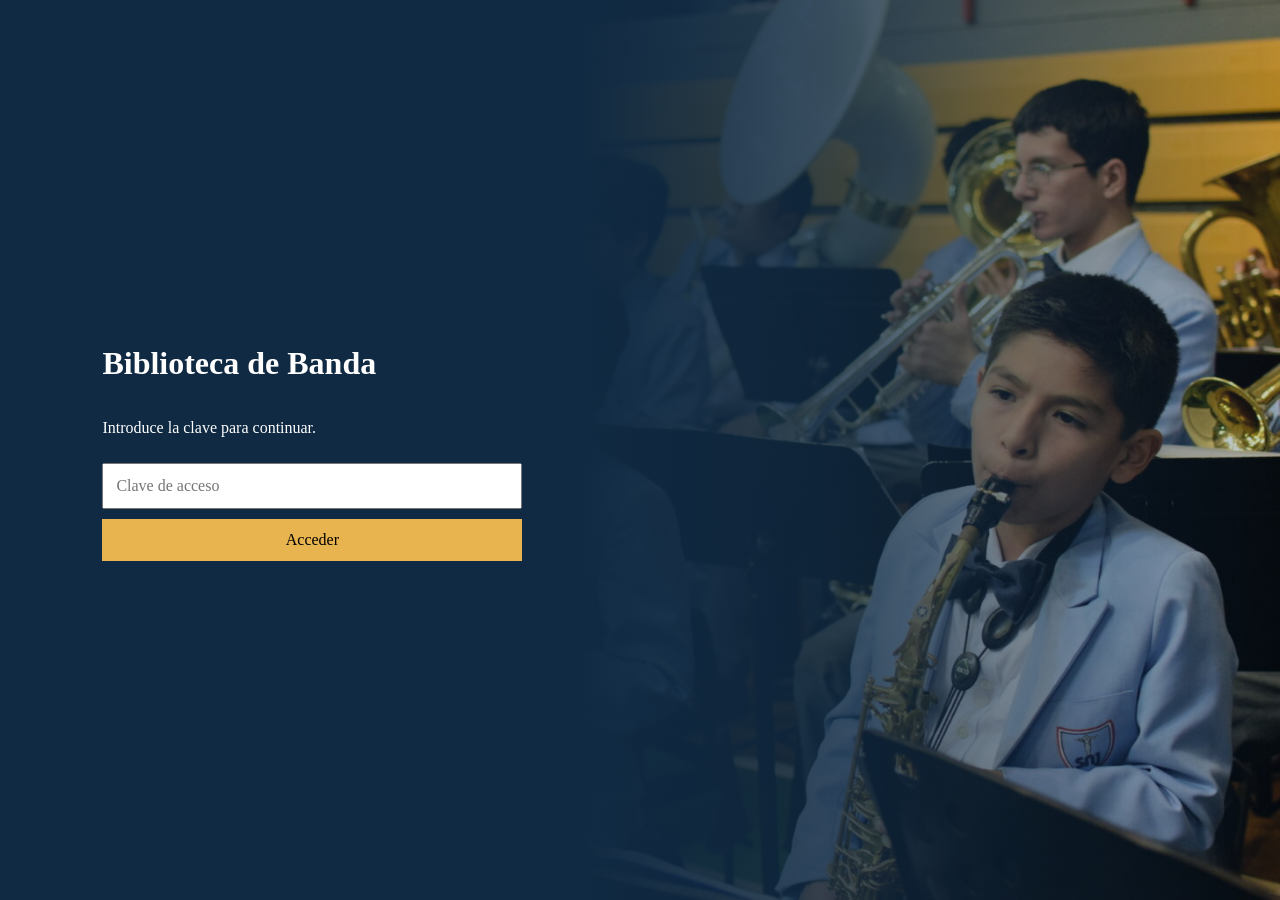
==== Base/index.html @ 55842649 "Mi primer subida" ====
<!DOCTYPE html>
<html lang="es">
<head>
  <meta charset="UTF-8">
  <meta name="viewport" content="width=device-width, initial-scale=1.0">
  <title>Biblioteca de Banda</title>
  <link rel="stylesheet" href="css/style.css">
</head>
<body>
  <main id="login-screen">
    <h1>Biblioteca de Banda</h1>
    <p>Introduce la clave para continuar.</p>

    <form id="login-form">
      <input id="password" type="password" placeholder="Clave de acceso" required>
      <button type="submit">Acceder</button>
      <p id="error-message"></p>
    </form>
  </main>

  <main id="library-screen" hidden>
    <header class="library-header">
      <a class="brand" href="#">Biblioteca <strong>SNJ</strong></a>
      <form id="search-form" class="search-box">
        <input id="score-search" type="search" placeholder="Buscar partituras">
        <button class="search-button" type="submit" aria-label="Buscar">⌕</button>
      </form>
      <div id="search-suggestions" class="search-suggestions" hidden></div>
      <button id="logout-button" type="button">Cerrar sesión</button>
    </header>

    <div class="library-layout">
      <aside class="library-sidebar">
        <div class="sidebar-heading">Mi biblioteca</div>
        <div class="sidebar-link selected">Todas las partituras <span>12</span></div>
        <a id="religious-link" class="sidebar-link category-link" href="#religiosa">Música religiosa <span>2</span></a>
        <a class="sidebar-link category-link" data-category="cumbia" href="#cumbia">Cumbia y folklore <span>1</span></a>
        <a class="sidebar-link category-link" data-category="himnos" href="#himnos">Himnos patrios y cívicos <span>6</span></a>
        <a class="sidebar-link category-link" data-category="miscelaneo" href="#miscelaneo">Misceláneo <span>1</span></a>
        <a class="sidebar-link category-link" data-category="clasica" href="#clasica">Música clásica y ópera <span>2</span></a>
      </aside>

      <section class="scores-area" id="scores">
        <div class="section-intro"><div><p class="eyebrow">Biblioteca de partituras</p><h1>Todo el repertorio de la banda</h1><input class="library-placeholder" type="text" placeholder="Escribe aquí para buscar una partitura"></div></div>
        <div id="category-grid" class="score-grid">
          <a class="category-card library-category" data-category="religiosa" href="#religiosa"><span class="category-icon">✦</span><span><strong>Música religiosa</strong><small>2 repertorios</small></span></a>
          <a class="category-card library-category" data-category="cumbia" href="#cumbia"><span class="category-icon">♫</span><span><strong>Cumbia y folklore</strong><small>1 repertorio</small></span></a>
          <a class="category-card library-category" data-category="himnos" href="#himnos"><span class="category-icon">⚑</span><span><strong>Himnos patrios y cívicos</strong><small>6 repertorios</small></span></a>
          <a class="category-card library-category" data-category="miscelaneo" href="#miscelaneo"><span class="category-icon">✧</span><span><strong>Misceláneo</strong><small>1 repertorio</small></span></a>
          <a class="category-card library-category" data-category="clasica" href="#clasica"><span class="category-icon">♬</span><span><strong>Música clásica y ópera</strong><small>2 repertorios</small></span></a>
        </div>
      </section>

      <aside class="details-panel"><div class="panel-art">♫</div><p class="eyebrow">Partitura seleccionada</p><h2>Marcha SNJ</h2><p class="panel-copy">Banda completa</p><div class="panel-rule"></div><p class="panel-label">Última modificación</p><p class="panel-value">Hoy, 10:24</p></aside>
    </div>

    <section id="religious-screen" class="category-screen" hidden>
      <button id="back-to-library" class="back-button" type="button">← Volver a la biblioteca</button>
      <p class="eyebrow">Categoría</p>
      <h1>Música religiosa</h1>
      <p class="section-description">Repertorio religioso de la banda.</p>
      <div id="category-scores" class="category-grid"></div>
    </section>

    <section id="score-viewer" class="score-viewer" hidden>
      <div class="viewer-toolbar">
        <button id="back-to-category" class="back-button" type="button">← Volver a la categoría</button>
        <div class="viewer-tools">
          <label for="instrument-select">Instrumento</label>
          <select id="instrument-select"><option value="Trompeta">Trompeta</option></select>
          <button id="download-score" class="viewer-action" type="button">Descargar</button>
          <button id="print-score" class="viewer-action" type="button">Imprimir</button>
        </div>
      </div>
      <div class="viewer-layout">
        <div id="score-pages" class="sheet-stage"></div>
        <aside class="viewer-details"><p class="eyebrow">Partitura</p><h1 id="viewer-title">Pescador de hombres</h1><p id="viewer-instrument" class="panel-copy">Trompeta</p><div class="panel-rule"></div><p class="panel-label">Archivo</p><p id="viewer-pages" class="panel-value">1 página disponible</p><p class="viewer-note">Selecciona un instrumento para consultar su partitura.</p></aside>
      </div>
    </section>
  </main>

  <script src="js/script.js"></script>
</body>
</html>
---- Base/css/style.css ----
body {
  margin: 0;
  min-height: 100vh;
  display: grid;
  place-items: center;
  font-family: Georgia, serif;
  background: #102a43;
  color: white;
}

main {
  width: min(90%, 420px);
  text-align: center;
}

input,
button {
  box-sizing: border-box;
  width: 100%;
  padding: 12px;
  margin-top: 10px;
  font: inherit;
}

button {
  cursor: pointer;
  background: #e8b44f;
  border: 0;
}

#error-message {
  color: #ffb4a2;
}
body {
  position: relative;
  min-height: 100vh;
  margin: 0;
  background: #102a43;
}

body.viewer-open { overflow: hidden; }

#logout-button {
  position: fixed;
  right: 24px;
  bottom: 24px;
  width: auto;
  padding: 12px 18px;
  z-index: 10;
}

#library-screen.empty-state {
  display: none;
}

#library-screen[hidden] {
  display: none;
}

#login-screen {
  position: fixed;
  inset: 0;
  width: 100%;
  max-width: none;
  box-sizing: border-box;
  z-index: 5;
  display: grid;
  justify-items: start;
  align-content: center;
  padding: 0 clamp(32px, 8vw, 120px);
  background-color: #102a43;
  background-image:
    linear-gradient(90deg, #102a43 0%, #102a43 45%, rgba(16, 42, 67, 0.82) 65%, rgba(16, 42, 67, 0.2) 100%),
    url("../Multimedia/etqwhjnbwjnhb.jpg");
  background-position: center, right center;
  background-repeat: no-repeat;
  background-size: cover, auto 100%;
}

#login-screen > * {
  width: min(90%, 420px);
  text-align: left;
}

#login-screen[hidden] {
  display: none;
}

#library-screen[hidden] { display: none; }
#religious-screen[hidden], .library-layout[hidden] { display: none; }

#library-screen {
  width: 100%;
  min-height: 100vh;
  color: #f4f7fb;
  background: #102a43;
  font-family: Arial, sans-serif;
}

.library-header { min-height: 70px; display: flex; align-items: center; gap: 28px; padding: 0 4%; background: #0b1f33; border-bottom: 1px solid #274866; }
.brand { color: #fff; font-size: 22px; text-decoration: none; white-space: nowrap; }
.brand strong { color: #e8b44f; }
.search-box { display: flex; align-items: center; gap: 8px; width: min(32vw, 360px); padding: 0 8px 0 14px; border: 1px solid #3a5b76; border-radius: 5px; color: #a9bfd2; }
.search-box input { width: 100%; margin: 0; padding: 0; border: 0; outline: 0; background: transparent; color: #fff; }
.search-button { width: auto; margin: 0; padding: 7px 5px; color: #a9bfd2; background: transparent; font-size: 17px; }
.search-suggestions { position: absolute; top: 58px; left: 50%; z-index: 20; width: min(32vw, 360px); overflow: hidden; background: #0d2338; border: 1px solid #3a5b76; border-radius: 4px; box-shadow: 0 12px 24px rgba(0, 0, 0, .28); transform: translateX(-50%); }
.suggestion-item { display: flex; align-items: center; gap: 10px; width: 100%; margin: 0; padding: 12px; color: #fff; text-align: left; background: transparent; border: 0; border-bottom: 1px solid #274866; }.suggestion-item:hover { background: #1d4565; }.suggestion-icon { color: #e8b44f; font-size: 20px; }.suggestion-item strong, .suggestion-item small { display: block; }.suggestion-item strong { font-size: 12px; }.suggestion-item small { margin-top: 4px; color: #9eb5c8; font-size: 11px; }.suggestion-arrow { margin-left: auto; color: #e8b44f; }.no-suggestions { margin: 0; padding: 14px; color: #9eb5c8; font-size: 13px; }
.main-nav { display: flex; gap: 22px; margin-left: auto; }
.main-nav a { color: #b7c9d8; text-decoration: none; font-size: 14px; }
.main-nav a.active { color: #e8b44f; }
#logout-button { position: static; width: auto; margin: 0; padding: 10px 14px; color: #102a43; background: #e8b44f; border-radius: 3px; }
.library-layout { display: grid; grid-template-columns: 220px minmax(0, 1fr) 260px; min-height: calc(100vh - 70px); }
.library-sidebar { padding: 28px 16px; background: #0d2338; border-right: 1px solid #274866; }
.sidebar-heading { display: flex; justify-content: space-between; margin: 0 12px 22px; color: #fff; font-weight: bold; }
.icon-button { width: auto; margin: 0; padding: 0 8px; color: #e8b44f; background: transparent; font-size: 22px; }
.sidebar-link { display: flex; justify-content: space-between; padding: 12px; color: #a9bfd2; text-decoration: none; font-size: 14px; border-radius: 4px; }
.sidebar-link.selected, .sidebar-link:hover { color: #fff; background: #1d4565; }
.sidebar-link.category-link { color: #e8b44f; margin-top: 6px; }
.sidebar-section-title { margin: 28px 12px 8px; color: #6f8ca3; font-size: 11px; text-transform: uppercase; }
.scores-area { padding: 46px clamp(24px, 5vw, 72px); }
.section-intro { display: flex; align-items: end; justify-content: space-between; gap: 20px; margin-bottom: 34px; }
.eyebrow { margin: 0 0 9px; color: #e8b44f; font-size: 11px; letter-spacing: 1px; text-transform: uppercase; }
.section-intro h1 { margin: 0; font-size: 36px; }
.library-placeholder { width: min(100%, 460px); margin-top: 16px; padding: 11px 14px; color: #fff; background: #0d2338; border: 1px solid #3a5b76; border-radius: 3px; outline: 0; }
.library-placeholder::placeholder { color: #7894aa; }
.section-description, .score-details p, .panel-copy { color: #9eb5c8; }
.primary-button, .open-button { width: auto; margin: 0; padding: 12px 16px; color: #102a43; background: #e8b44f; border-radius: 3px; }
.score-grid { display: grid; grid-template-columns: repeat(auto-fit, minmax(190px, 1fr)); gap: 20px; }
.score-card { overflow: hidden; background: #173b59; border: 1px solid #2a526f; border-radius: 5px; }
.score-cover { height: 190px; display: flex; flex-direction: column; align-items: center; justify-content: center; gap: 12px; color: #fff; text-align: center; }
.score-cover span { font-size: 42px; color: #e8b44f; }.score-cover strong { font-size: 18px; letter-spacing: 1px; }.cover-blue { background: #1e5273; }.cover-gold { background: #816632; }.cover-photo { background: #12304a; }.cover-photo img { width: 100%; height: 100%; object-fit: cover; }
.score-details { padding: 16px; }.score-details h2 { margin: 0 0 7px; font-size: 17px; }.score-details p { margin: 0 0 14px; font-size: 13px; }.score-tag { color: #b9d7df; font-size: 12px; }
.details-panel { padding: 40px 24px; background: #0d2338; border-left: 1px solid #274866; }.panel-art { height: 170px; display: grid; place-items: center; margin-bottom: 28px; color: #e8b44f; background: #1d4565; font-size: 80px; }.details-panel h2 { margin: 0 0 8px; font-size: 25px; }.panel-rule { margin: 28px 0; border-top: 1px solid #274866; }.panel-label { margin: 0 0 5px; color: #7894aa; font-size: 12px; }.panel-value { margin: 0 0 28px; }.open-button { width: 100%; }
.category-screen { min-height: calc(100vh - 70px); padding: 48px clamp(24px, 7vw, 110px); background: #102a43; }
.back-button { width: auto; margin: 0 0 48px; padding: 10px 14px; color: #b7c9d8; background: #173b59; border: 1px solid #3a5b76; border-radius: 3px; }
.category-screen h1 { margin: 0; font-size: 38px; }.category-grid { display: grid; grid-template-columns: repeat(auto-fit, minmax(250px, 1fr)); gap: 18px; max-width: 760px; margin-top: 36px; }.category-card { display: flex; align-items: center; gap: 18px; padding: 24px; color: #fff; text-decoration: none; background: #173b59; border: 1px solid #2a526f; border-radius: 5px; }.category-card:hover { border-color: #e8b44f; background: #1d4565; }.category-icon { display: grid; place-items: center; flex: 0 0 52px; width: 52px; height: 52px; color: #e8b44f; background: #0d2338; font-size: 28px; }.category-card strong, .category-card small { display: block; }.category-card small { margin-top: 7px; color: #9eb5c8; font-size: 13px; }.instrument-list { display: flex; flex-wrap: wrap; gap: 6px; }.instrument-info { padding: 3px 7px; color: #d5e5ef; background: #0d2b45; border-radius: 3px; }.no-instruments { color: #7894aa; font-style: italic; }

@media (max-width: 900px) { .library-layout { grid-template-columns: 180px minmax(0, 1fr); }.details-panel { display: none; }.main-nav { display: none; } }
@media (max-width: 600px) { .library-header { flex-wrap: wrap; padding: 14px 5%; }.search-box { order: 3; width: 100%; }.library-layout { display: block; }.library-sidebar { display: none; }.scores-area { padding: 32px 5%; }.section-intro { align-items: start; flex-direction: column; }.section-intro h1 { font-size: 30px; } }

@media (max-width: 700px) {
  #login-screen {
    background-image: none;
  }
}

#score-viewer[hidden] { display: none; }
.score-viewer { height: 100vh; overflow: hidden; background: #102a43; }
.viewer-toolbar { display: flex; align-items: center; justify-content: space-between; padding: 22px 4%; background: #0d2338; border-bottom: 1px solid #274866; }
.viewer-toolbar .back-button { margin: 0; }
.viewer-tools { display: flex; align-items: center; flex-wrap: wrap; gap: 12px; color: #b7c9d8; font-size: 13px; }
.viewer-tools select { min-width: 180px; padding: 10px 12px; color: #fff; background: #102a43; border: 1px solid #3a5b76; border-radius: 3px; }
.viewer-action { width: auto; margin: 0; padding: 10px 12px; color: #102a43; background: #e8b44f; border-radius: 3px; }
.viewer-layout { display: grid; grid-template-columns: minmax(0, 1fr) 280px; height: calc(100vh - 139px); }
.sheet-stage { display: grid; place-items: start center; row-gap: 18px; padding: 36px; overflow-y: auto; overflow-x: hidden; background: #1a2936; }
.sheet-stage img { display: block; width: min(100%, 800px); height: auto; object-fit: contain; box-shadow: 0 10px 30px rgba(0, 0, 0, .3); }
.viewer-details { padding: 44px 26px; background: #0d2338; border-left: 1px solid #274866; }
.viewer-details h1 { margin: 0 0 8px; font-size: 25px; }
.viewer-note { color: #9eb5c8; line-height: 1.5; font-size: 13px; }
@media (max-width: 700px) { .viewer-toolbar { align-items: stretch; flex-direction: column; gap: 14px; }.viewer-tools { justify-content: space-between; }.viewer-layout { display: block; height: calc(100vh - 139px); }.sheet-stage { height: 70vh; box-sizing: border-box; padding: 18px 10px; }.viewer-details { height: calc(30vh - 1px); box-sizing: border-box; overflow-y: auto; border-top: 1px solid #274866; border-left: 0; padding: 24px 20px; } }
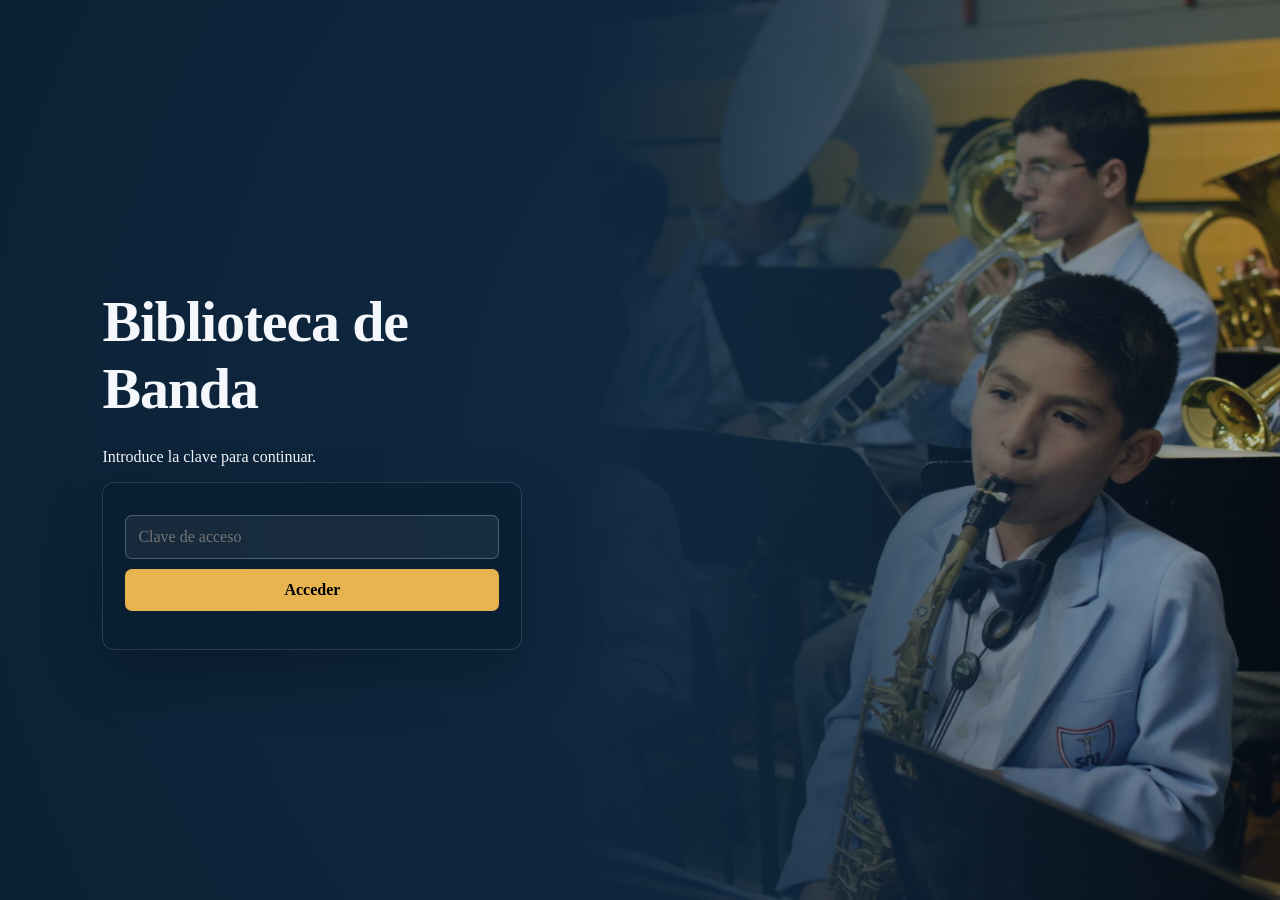
==== commit 36940d04: "Actualiza la biblioteca de partituras" ====
--- a/Base/index.html
+++ b/Base/index.html
@@ -20,12 +20,15 @@
 
   <main id="library-screen" hidden>
     <header class="library-header">
+      <img class="library-logo" src="Multimedia/logo.png" alt="Logo de la Biblioteca SNJ">
       <a class="brand" href="#">Biblioteca <strong>SNJ</strong></a>
-      <form id="search-form" class="search-box">
-        <input id="score-search" type="search" placeholder="Buscar partituras">
-        <button class="search-button" type="submit" aria-label="Buscar">⌕</button>
-      </form>
-      <div id="search-suggestions" class="search-suggestions" hidden></div>
+      <div class="search-container">
+        <form id="search-form" class="search-box" autocomplete="off">
+          <input id="score-search" type="search" placeholder="Buscar partituras" autocomplete="off">
+          <button class="search-button" type="submit" aria-label="Buscar">⌕</button>
+        </form>
+        <div id="search-suggestions" class="search-suggestions" hidden></div>
+      </div>
       <button id="logout-button" type="button">Cerrar sesión</button>
     </header>
 
@@ -41,7 +44,24 @@
       </aside>
 
       <section class="scores-area" id="scores">
-        <div class="section-intro"><div><p class="eyebrow">Biblioteca de partituras</p><h1>Todo el repertorio de la banda</h1><input class="library-placeholder" type="text" placeholder="Escribe aquí para buscar una partitura"></div></div>
+        <div class="section-intro">
+          <div class="intro-copy">
+            <p class="eyebrow">Biblioteca de partituras</p>
+            <h1>Todo el repertorio de la banda</h1>
+          </div>
+          <aside class="music-moment" aria-live="polite">
+            <img id="instrument-logo" class="instrument-logo" src="Multimedia/logos/clarinete.png" alt="Clarinete">
+            <p id="instrument-name" class="instrument-name">Clarinete</p>
+            <p id="music-quote">Cada ensayo convierte el esfuerzo en armonía.</p>
+            <small>Encuentra tu próxima interpretación.</small>
+          </aside>
+        </div>
+        <div class="library-overview" aria-label="Resumen de la biblioteca">
+          <div><strong>12</strong><span>repertorios</span></div>
+          <div><strong>5</strong><span>categorías</span></div>
+          <div><strong>7</strong><span>instrumentos</span></div>
+          <p>Selecciona una categoría para comenzar</p>
+        </div>
         <div id="category-grid" class="score-grid">
           <a class="category-card library-category" data-category="religiosa" href="#religiosa"><span class="category-icon">✦</span><span><strong>Música religiosa</strong><small>2 repertorios</small></span></a>
           <a class="category-card library-category" data-category="cumbia" href="#cumbia"><span class="category-icon">♫</span><span><strong>Cumbia y folklore</strong><small>1 repertorio</small></span></a>
--- a/Base/css/style.css
+++ b/Base/css/style.css
@@ -97,13 +97,15 @@
   font-family: Arial, sans-serif;
 }
 
-.library-header { min-height: 70px; display: flex; align-items: center; gap: 28px; padding: 0 4%; background: #0b1f33; border-bottom: 1px solid #274866; }
+.library-header { min-height: 70px; display: flex; align-items: center; gap: 6px; padding: 0 4% 0 8px; background: #0b1f33; border-bottom: 1px solid #274866; }
+.library-logo { display: block; flex: 0 0 auto; width: 120px; height: 48px; object-fit: contain; }
 .brand { color: #fff; font-size: 22px; text-decoration: none; white-space: nowrap; }
 .brand strong { color: #e8b44f; }
-.search-box { display: flex; align-items: center; gap: 8px; width: min(32vw, 360px); padding: 0 8px 0 14px; border: 1px solid #3a5b76; border-radius: 5px; color: #a9bfd2; }
+.search-container { position: relative; flex: 0 1 360px; width: min(32vw, 360px); }
+.search-box { display: flex; align-items: center; gap: 8px; width: 100%; padding: 0 8px 0 14px; border: 1px solid #3a5b76; border-radius: 5px; color: #a9bfd2; }
 .search-box input { width: 100%; margin: 0; padding: 0; border: 0; outline: 0; background: transparent; color: #fff; }
 .search-button { width: auto; margin: 0; padding: 7px 5px; color: #a9bfd2; background: transparent; font-size: 17px; }
-.search-suggestions { position: absolute; top: 58px; left: 50%; z-index: 20; width: min(32vw, 360px); overflow: hidden; background: #0d2338; border: 1px solid #3a5b76; border-radius: 4px; box-shadow: 0 12px 24px rgba(0, 0, 0, .28); transform: translateX(-50%); }
+.search-suggestions { position: absolute; top: calc(100% + 8px); left: 0; z-index: 20; width: 100%; overflow: hidden; background: #0d2338; border: 1px solid #3a5b76; border-radius: 4px; box-shadow: 0 12px 24px rgba(0, 0, 0, .28); }
 .suggestion-item { display: flex; align-items: center; gap: 10px; width: 100%; margin: 0; padding: 12px; color: #fff; text-align: left; background: transparent; border: 0; border-bottom: 1px solid #274866; }.suggestion-item:hover { background: #1d4565; }.suggestion-icon { color: #e8b44f; font-size: 20px; }.suggestion-item strong, .suggestion-item small { display: block; }.suggestion-item strong { font-size: 12px; }.suggestion-item small { margin-top: 4px; color: #9eb5c8; font-size: 11px; }.suggestion-arrow { margin-left: auto; color: #e8b44f; }.no-suggestions { margin: 0; padding: 14px; color: #9eb5c8; font-size: 13px; }
 .main-nav { display: flex; gap: 22px; margin-left: auto; }
 .main-nav a { color: #b7c9d8; text-decoration: none; font-size: 14px; }
@@ -118,14 +120,27 @@
 .sidebar-link.category-link { color: #e8b44f; margin-top: 6px; }
 .sidebar-section-title { margin: 28px 12px 8px; color: #6f8ca3; font-size: 11px; text-transform: uppercase; }
 .scores-area { padding: 46px clamp(24px, 5vw, 72px); }
-.section-intro { display: flex; align-items: end; justify-content: space-between; gap: 20px; margin-bottom: 34px; }
+.section-intro { display: flex; align-items: center; justify-content: space-between; gap: clamp(28px, 7vw, 100px); margin-bottom: 34px; }
+.intro-copy { flex: 1 1 500px; text-align: center; }
 .eyebrow { margin: 0 0 9px; color: #e8b44f; font-size: 11px; letter-spacing: 1px; text-transform: uppercase; }
-.section-intro h1 { margin: 0; font-size: 36px; }
+.section-intro h1 { max-width: 620px; margin: 0 auto; font-size: 36px; }
+.music-moment { position: relative; flex: 0 1 330px; height: 330px; padding: 30px; overflow: hidden; border: 1px solid var(--line); border-radius: 12px; background: linear-gradient(145deg, rgba(32, 84, 118, .78), rgba(13, 35, 56, .9)); box-shadow: 0 16px 30px rgba(0, 0, 0, .14); }
+.instrument-logo { display: block; width: 100%; height: 106px; margin: 0 auto 12px; object-fit: contain; border-radius: 8px; }
+.instrument-name { margin: 0 0 16px; color: var(--gold); font-size: 12px; letter-spacing: .08em; text-align: center; text-transform: uppercase; }
+.music-moment #music-quote { position: relative; z-index: 1; height: 96px; margin: 0; color: var(--ink); font-family: Georgia, serif; font-size: 21px; line-height: 1.25; overflow: hidden; }
+.music-moment small { color: var(--muted); font-size: 12px; }
+.phrase-changing { opacity: .25; transform: translateY(4px); transition: opacity .18s ease, transform .18s ease; }
+.section-intro .section-description { max-width: 560px; margin: 18px 0 0; line-height: 1.6; }
 .library-placeholder { width: min(100%, 460px); margin-top: 16px; padding: 11px 14px; color: #fff; background: #0d2338; border: 1px solid #3a5b76; border-radius: 3px; outline: 0; }
 .library-placeholder::placeholder { color: #7894aa; }
 .section-description, .score-details p, .panel-copy { color: #9eb5c8; }
 .primary-button, .open-button { width: auto; margin: 0; padding: 12px 16px; color: #102a43; background: #e8b44f; border-radius: 3px; }
 .score-grid { display: grid; grid-template-columns: repeat(auto-fit, minmax(190px, 1fr)); gap: 20px; }
+.library-overview { display: flex; align-items: center; gap: 28px; max-width: 760px; margin: 0 0 28px; padding: 18px 22px; border: 1px solid var(--line); border-radius: 10px; background: rgba(13, 35, 56, .62); }
+.library-overview div { display: grid; gap: 3px; min-width: 78px; }
+.library-overview strong { color: var(--gold); font-family: Georgia, serif; font-size: 25px; }
+.library-overview span { color: var(--muted); font-size: 11px; text-transform: uppercase; letter-spacing: .06em; }
+.library-overview p { margin: 0 0 0 auto; color: var(--ink); font-size: 13px; }
 .score-card { overflow: hidden; background: #173b59; border: 1px solid #2a526f; border-radius: 5px; }
 .score-cover { height: 190px; display: flex; flex-direction: column; align-items: center; justify-content: center; gap: 12px; color: #fff; text-align: center; }
 .score-cover span { font-size: 42px; color: #e8b44f; }.score-cover strong { font-size: 18px; letter-spacing: 1px; }.cover-blue { background: #1e5273; }.cover-gold { background: #816632; }.cover-photo { background: #12304a; }.cover-photo img { width: 100%; height: 100%; object-fit: cover; }
@@ -136,7 +151,7 @@
 .category-screen h1 { margin: 0; font-size: 38px; }.category-grid { display: grid; grid-template-columns: repeat(auto-fit, minmax(250px, 1fr)); gap: 18px; max-width: 760px; margin-top: 36px; }.category-card { display: flex; align-items: center; gap: 18px; padding: 24px; color: #fff; text-decoration: none; background: #173b59; border: 1px solid #2a526f; border-radius: 5px; }.category-card:hover { border-color: #e8b44f; background: #1d4565; }.category-icon { display: grid; place-items: center; flex: 0 0 52px; width: 52px; height: 52px; color: #e8b44f; background: #0d2338; font-size: 28px; }.category-card strong, .category-card small { display: block; }.category-card small { margin-top: 7px; color: #9eb5c8; font-size: 13px; }.instrument-list { display: flex; flex-wrap: wrap; gap: 6px; }.instrument-info { padding: 3px 7px; color: #d5e5ef; background: #0d2b45; border-radius: 3px; }.no-instruments { color: #7894aa; font-style: italic; }
 
 @media (max-width: 900px) { .library-layout { grid-template-columns: 180px minmax(0, 1fr); }.details-panel { display: none; }.main-nav { display: none; } }
-@media (max-width: 600px) { .library-header { flex-wrap: wrap; padding: 14px 5%; }.search-box { order: 3; width: 100%; }.library-layout { display: block; }.library-sidebar { display: none; }.scores-area { padding: 32px 5%; }.section-intro { align-items: start; flex-direction: column; }.section-intro h1 { font-size: 30px; } }
+@media (max-width: 600px) { .library-header { flex-wrap: wrap; padding: 14px 5%; }.search-container { order: 3; width: 100%; flex-basis: 100%; }.library-layout { display: block; }.library-sidebar { display: none; }.scores-area { padding: 32px 5%; }.section-intro { align-items: start; flex-direction: column; }.section-intro h1 { font-size: 30px; } }
 
 @media (max-width: 700px) {
   #login-screen {
@@ -157,4 +172,107 @@
 .viewer-details { padding: 44px 26px; background: #0d2338; border-left: 1px solid #274866; }
 .viewer-details h1 { margin: 0 0 8px; font-size: 25px; }
 .viewer-note { color: #9eb5c8; line-height: 1.5; font-size: 13px; }
-@media (max-width: 700px) { .viewer-toolbar { align-items: stretch; flex-direction: column; gap: 14px; }.viewer-tools { justify-content: space-between; }.viewer-layout { display: block; height: calc(100vh - 139px); }.sheet-stage { height: 70vh; box-sizing: border-box; padding: 18px 10px; }.viewer-details { height: calc(30vh - 1px); box-sizing: border-box; overflow-y: auto; border-top: 1px solid #274866; border-left: 0; padding: 24px 20px; } }+@media (max-width: 700px) { .viewer-toolbar { align-items: stretch; flex-direction: column; gap: 14px; }.viewer-tools { justify-content: space-between; }.viewer-layout { display: block; height: calc(100vh - 139px); }.sheet-stage { height: 70vh; box-sizing: border-box; padding: 18px 10px; }.viewer-details { height: calc(30vh - 1px); box-sizing: border-box; overflow-y: auto; border-top: 1px solid #274866; border-left: 0; padding: 24px 20px; } }
+
+/* Visual polish and shared interaction states */
+:root {
+  --ink: #f4f7fb;
+  --muted: #9eb5c8;
+  --quiet: #7894aa;
+  --navy: #081a2b;
+  --surface: #0d2338;
+  --surface-raised: #173b59;
+  --surface-hover: #205476;
+  --line: rgba(154, 190, 214, .2);
+  --gold: #f0bd59;
+  --gold-soft: rgba(240, 189, 89, .14);
+  --ease-out: cubic-bezier(.2, .8, .2, 1);
+}
+
+* { box-sizing: border-box; }
+
+html { scroll-behavior: smooth; }
+
+body { background: var(--navy); color: var(--ink); }
+
+button,
+input,
+select { transition: border-color .2s ease, background-color .2s ease, color .2s ease, box-shadow .2s ease, transform .2s var(--ease-out); }
+
+button:hover { transform: translateY(-1px); }
+button:active { transform: translateY(0); }
+
+button:focus-visible,
+a:focus-visible,
+input:focus-visible,
+select:focus-visible { outline: 2px solid var(--gold); outline-offset: 3px; }
+
+#login-screen { background-color: var(--navy); }
+
+#login-screen::after { content: ""; position: absolute; inset: 0; pointer-events: none; background: radial-gradient(circle at 75% 50%, transparent 0 14%, rgba(8, 26, 43, .18) 45%, rgba(8, 26, 43, .58) 100%); }
+#login-screen > * { position: relative; z-index: 1; animation: rise-in .7s var(--ease-out) both; }
+#login-screen > p { animation-delay: .08s; }
+#login-screen > form { animation-delay: .16s; }
+#login-screen h1 { margin-bottom: 10px; font-size: clamp(36px, 5vw, 58px); letter-spacing: -.02em; }
+#login-screen form { padding: 22px; background: rgba(8, 26, 43, .54); border: 1px solid var(--line); border-radius: 12px; box-shadow: 0 24px 60px rgba(0, 0, 0, .24); backdrop-filter: blur(8px); }
+#login-screen input { border: 1px solid rgba(154, 190, 214, .35); border-radius: 7px; background: rgba(255, 255, 255, .06); color: var(--ink); }
+#login-screen input:focus { border-color: var(--gold); background: rgba(255, 255, 255, .1); box-shadow: 0 0 0 4px var(--gold-soft); }
+#login-screen button { border-radius: 7px; font-weight: 700; }
+
+.library-header { position: sticky; top: 0; z-index: 15; min-height: 76px; background: rgba(8, 26, 43, .9); border-bottom-color: var(--line); box-shadow: 0 8px 24px rgba(0, 0, 0, .12); backdrop-filter: blur(14px); }
+.brand { font-family: Georgia, serif; font-size: 24px; letter-spacing: -.03em; }
+.search-box { height: 42px; background: rgba(255, 255, 255, .04); border-color: var(--line); border-radius: 9px; }
+.search-box:focus-within { border-color: var(--gold); box-shadow: 0 0 0 4px var(--gold-soft); }
+#logout-button, .viewer-action { border-radius: 7px; box-shadow: 0 8px 18px rgba(240, 189, 89, .12); }
+
+.library-layout { min-height: calc(100vh - 76px); }
+.library-sidebar { padding-top: 34px; background: rgba(7, 24, 40, .72); border-right-color: var(--line); }
+.sidebar-link { margin-bottom: 3px; border: 1px solid transparent; transition: background-color .2s ease, border-color .2s ease, color .2s ease, transform .2s var(--ease-out); }
+.sidebar-link:hover { transform: translateX(3px); }
+.sidebar-link.selected { background: var(--gold-soft); border-color: rgba(240, 189, 89, .18); }
+
+.scores-area { padding-top: clamp(38px, 6vw, 82px); background: radial-gradient(circle at 80% 10%, rgba(32, 84, 118, .22), transparent 34%); }
+.section-intro { margin-bottom: 42px; }
+.section-intro h1 { max-width: 620px; font-family: Georgia, serif; font-size: clamp(34px, 4vw, 52px); line-height: 1.04; letter-spacing: -.035em; }
+.library-placeholder { height: 48px; border-radius: 8px; background: rgba(13, 35, 56, .82); border-color: var(--line); }
+.library-placeholder:focus { border-color: var(--gold); box-shadow: 0 0 0 4px var(--gold-soft); }
+.score-grid, .category-grid { gap: 16px; }
+.category-card { position: relative; overflow: hidden; border-radius: 10px; border-color: var(--line); background: linear-gradient(145deg, rgba(32, 84, 118, .7), rgba(13, 35, 56, .92)); box-shadow: 0 8px 20px rgba(0, 0, 0, .1); transition: transform .25s var(--ease-out), border-color .25s ease, box-shadow .25s ease, background-color .25s ease; }
+.category-card::after { content: ""; position: absolute; width: 90px; height: 90px; right: -34px; bottom: -42px; border: 1px solid rgba(240, 189, 89, .28); border-radius: 50%; }
+.category-card:hover { transform: translateY(-5px); border-color: rgba(240, 189, 89, .7); background: linear-gradient(145deg, rgba(32, 84, 118, .95), rgba(13, 35, 56, .95)); box-shadow: 0 16px 30px rgba(0, 0, 0, .2); }
+.category-icon { border-radius: 8px; background: var(--gold-soft); }
+.details-panel, .viewer-details { background: rgba(7, 24, 40, .72); border-left-color: var(--line); }
+.panel-art { border-radius: 10px; background: linear-gradient(145deg, #205476, #102a43); box-shadow: inset 0 0 0 1px rgba(240, 189, 89, .12); }
+
+.category-screen { background: radial-gradient(circle at 75% 15%, rgba(32, 84, 118, .26), transparent 34%), var(--navy); }
+.back-button { border-radius: 7px; }
+.back-button:hover { color: var(--ink); border-color: var(--gold); background: var(--gold-soft); }
+.instrument-info { border: 1px solid rgba(154, 190, 214, .12); }
+
+.viewer-toolbar { background: rgba(7, 24, 40, .9); border-bottom-color: var(--line); backdrop-filter: blur(12px); }
+.viewer-tools select { border-radius: 7px; border-color: var(--line); }
+.viewer-tools select:focus { border-color: var(--gold); box-shadow: 0 0 0 4px var(--gold-soft); }
+.sheet-stage { background: #152432; }
+.sheet-stage img { border-radius: 4px; box-shadow: 0 18px 36px rgba(0, 0, 0, .36); animation: sheet-in .45s var(--ease-out) both; }
+.search-suggestions { border-color: var(--line); border-radius: 9px; backdrop-filter: blur(12px); }
+
+@keyframes rise-in { from { opacity: 0; transform: translateY(12px); } to { opacity: 1; transform: translateY(0); } }
+@keyframes sheet-in { from { opacity: 0; transform: translateY(10px) scale(.99); } to { opacity: 1; transform: translateY(0) scale(1); } }
+
+@media (max-width: 600px) {
+  .library-header { gap: 5px; }
+  .library-logo { width: 100px; height: 40px; }
+  .brand { font-size: 21px; }
+  #logout-button { margin-left: auto; }
+  .section-intro h1 { font-size: 36px; }
+  .section-intro { align-items: stretch; flex-direction: column; gap: 28px; }
+  .music-moment { flex-basis: auto; height: 330px; }
+  .category-card { padding: 20px; }
+  .library-overview { align-items: flex-start; flex-wrap: wrap; gap: 18px 24px; }
+  .library-overview p { flex-basis: 100%; margin: 0; }
+}
+
+@media (prefers-reduced-motion: reduce) {
+  html { scroll-behavior: auto; }
+  *, *::before, *::after { animation-duration: .01ms !important; animation-iteration-count: 1 !important; transition-duration: .01ms !important; }
+}
